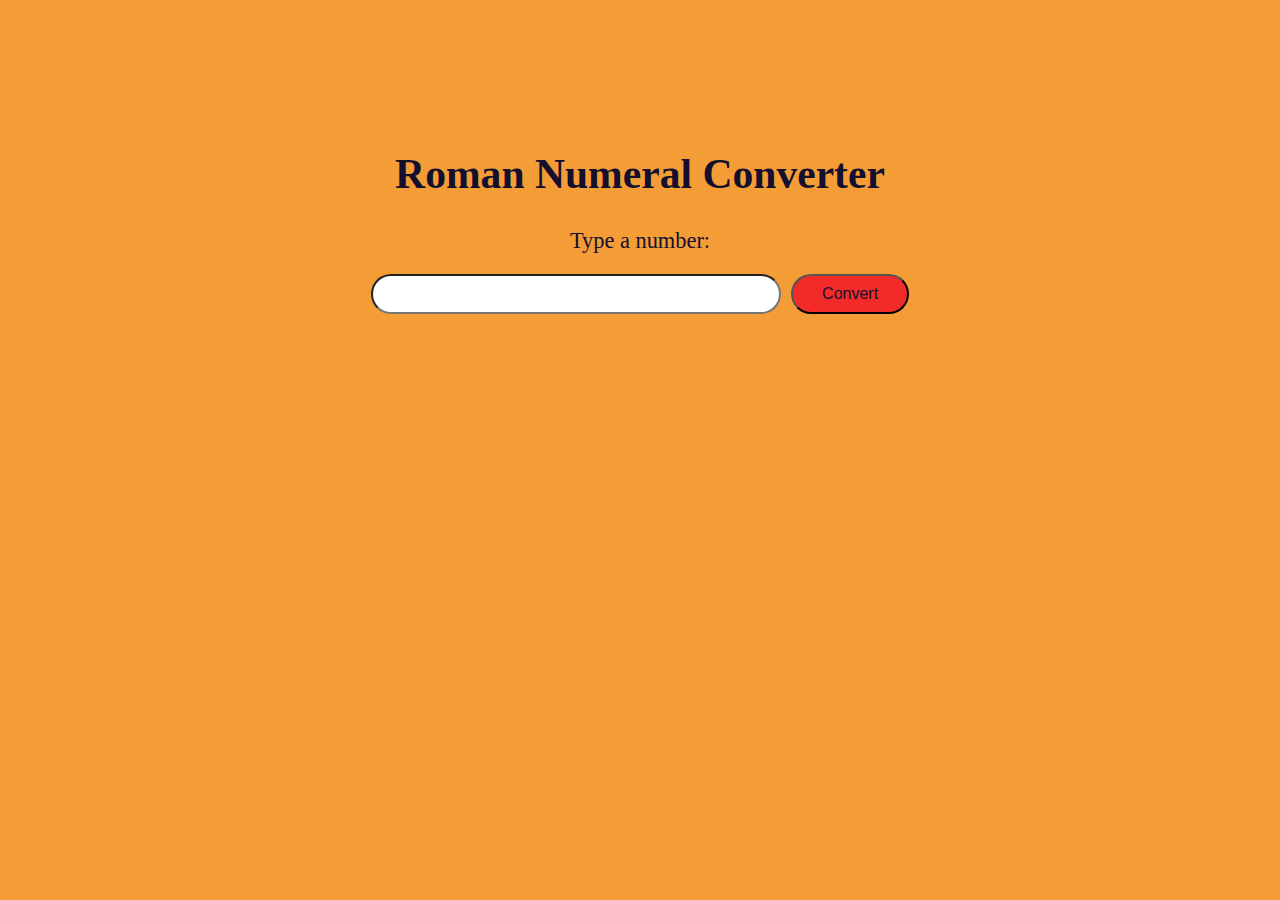
==== javascript_algorithms_data_structures/roman_numeral_converter/index.html @ 26c2509e "Started roman numeral converter project" ====
<!DOCTYPE html>
<html lang="en">
    <head>
        <meta charset="utf-8" />
        <meta name="viewport" content="width=device-width, initial-scale=1.0" />
        <title>Roman Numeral Converter</title>
        <link rel="stylesheet" href="styles.css" />
    </head>
    <body>
        <main>
            <div class="container">
                <h1>Roman Numeral Converter</h1>
                <div class="main-section">
                    <label for="number-input">Type a number:</label>
                    <div class="input-section">
                        <input
                            type="number"
                            id="number"
                            name="number-input"
                            required
                        />
                        <button type="button" id="convert-btn">Convert</button>
                    </div>
                </div>
                <div id="output"></div>
            </div>
        </main>
        <script src="script.js"></script>
    </body>
</html>
---- javascript_algorithms_data_structures/roman_numeral_converter/styles.css ----
:root {
    --light-red: #F22B29;
    --dark-red: #F22B29;
    --light-blue: #3F88C5;
    --dark-blue: #140F2D;
    --yellow: #F49D37;
    --main-font: 'Roboto', sans-serif;
}

*,
*::before,
*::after {
    margin: 0;
    padding: 0;
    box-sizing: border-box;
}

body {
    background-color: var(--yellow);
    font: var(--main-font);
    font-size: 16px;
}

.container {
    display: flex;
    flex-direction: column;
    align-items: center;
    justify-content: center;
    margin: 150px auto;
    width: calc(100vw - 40vw);
    font-size: 1.2rem;
    color: var(--dark-blue);
}

h1 {
    font-size: 2.6rem;
}

.main-section {
    margin: 30px 15px;
    padding: 0;
    width: 70%;
    display: flex;
    flex-direction: column;
    align-items: center;
}

label {
    display: block;
    margin-bottom: 20px;
    text-align: center;
    font-size: 1.4rem;
}

.input-section {
    display: flex;
    align-items: center;
    justify-content: center;
    gap: 10px;
    width: 100%;
}

.input-section input,
.input-section button {
    height: 40px;
    border-radius: 20px;
}

.input-section input {
    flex-grow: 0.8;
}

.input-section button {
    flex-grow: 0.2;
    font-family: var(--main-font);
    font-size: 1rem;
    background-color: var(--dark-red);
    color: var(--dark-blue);
}

input {
    line-height: 40px;
    overflow: hidden;
    resize: none;
}
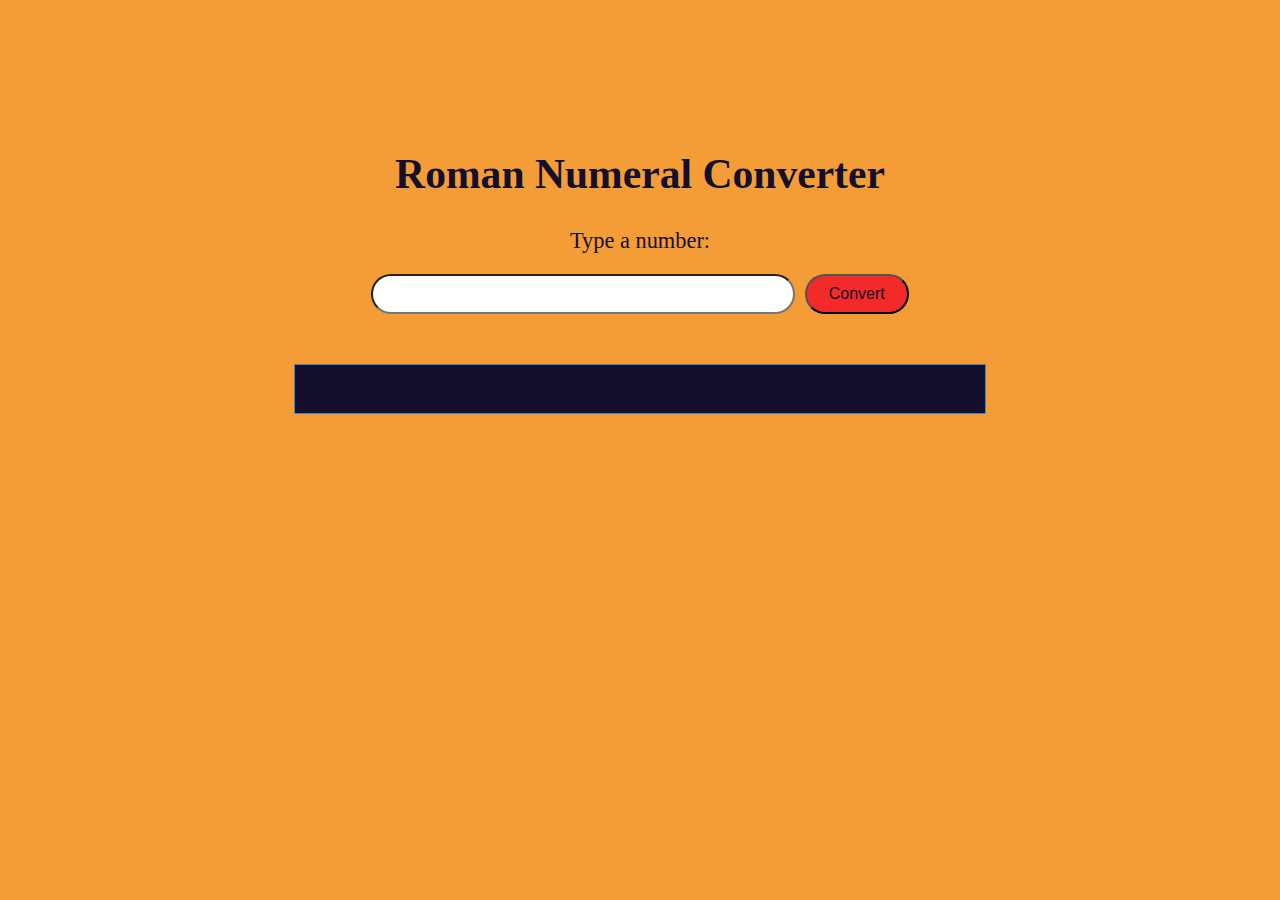
==== commit 10328868: "Started writing the logic for the application" ====
--- a/javascript_algorithms_data_structures/roman_numeral_converter/index.html
+++ b/javascript_algorithms_data_structures/roman_numeral_converter/index.html
@@ -14,10 +14,8 @@
                     <label for="number-input">Type a number:</label>
                     <div class="input-section">
                         <input
-                            type="number"
                             id="number"
                             name="number-input"
-                            required
                         />
                         <button type="button" id="convert-btn">Convert</button>
                     </div>
--- a/javascript_algorithms_data_structures/roman_numeral_converter/styles.css
+++ b/javascript_algorithms_data_structures/roman_numeral_converter/styles.css
@@ -66,11 +66,22 @@
     border-radius: 20px;
 }
 
-.input-section input {
+input {
     flex-grow: 0.8;
+    line-height: 40px;
+    overflow: hidden;
+    resize: none;
+    text-align: center;
+    font-size: 1.15rem;;
 }
 
-.input-section button {
+input[type="number"]::-webkit-inner-spin-button,
+input[type="number"]::-webkit-outer-spin-button {
+    -webkit-appearance: none;
+    margin: 0;
+}
+
+button {
     flex-grow: 0.2;
     font-family: var(--main-font);
     font-size: 1rem;
@@ -78,8 +89,18 @@
     color: var(--dark-blue);
 }
 
-input {
-    line-height: 40px;
-    overflow: hidden;
-    resize: none;
+button:hover {
+    cursor: pointer;
+}
+
+#output {
+    display: block;
+    width: 90%;
+    height: 50px;
+    border: 1px solid var(--light-blue);
+    margin-top: 20px;
+    background-color: var(--dark-blue);
+    color: var(--light-red);
+    text-align: center;
+    font-size: 2.2rem;
 }